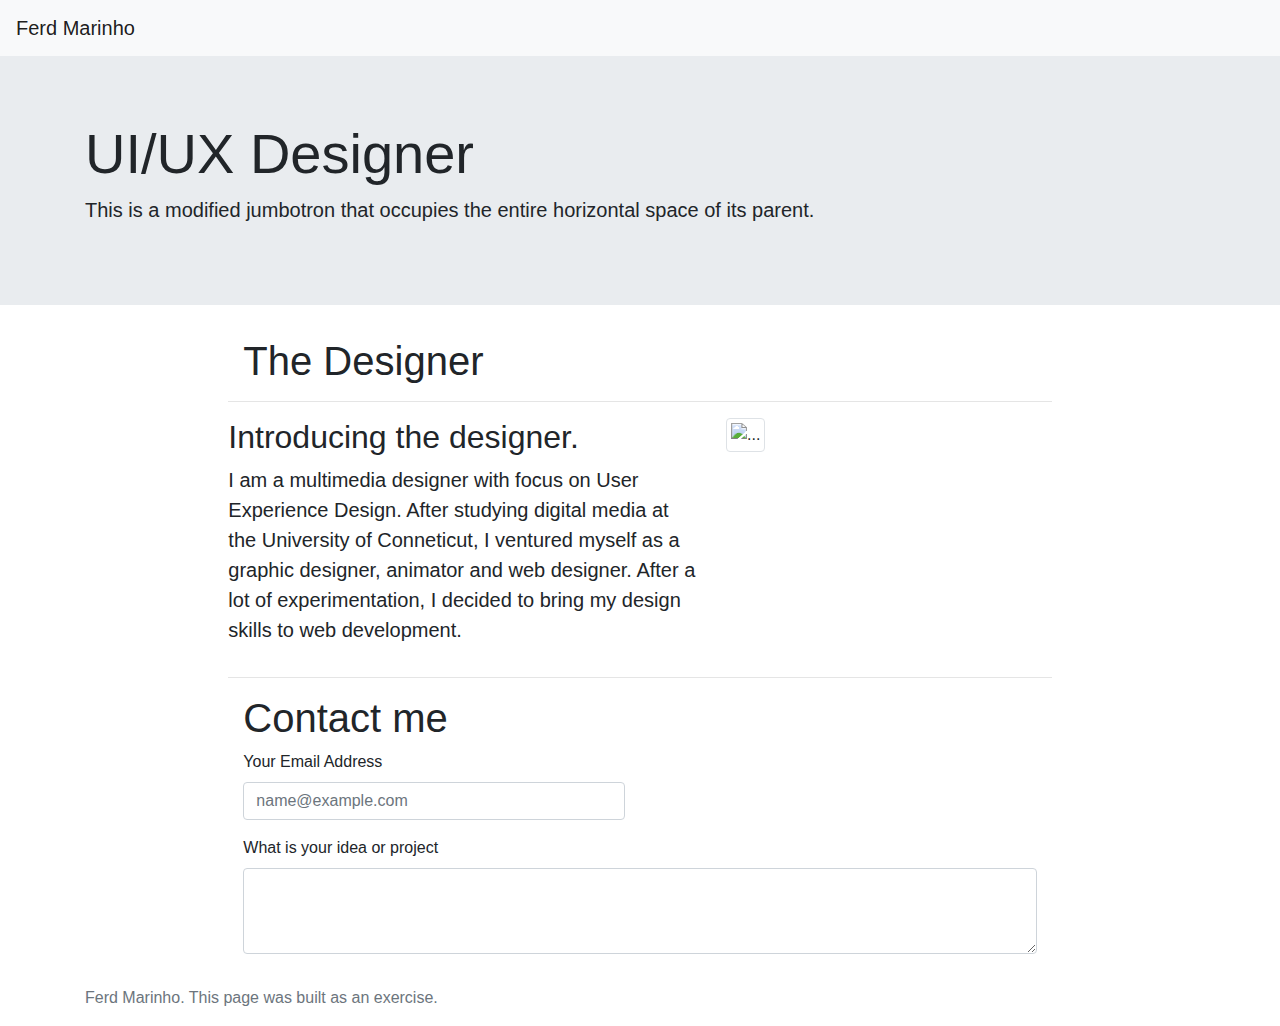
==== index.html @ c8f5e19d "HTML elements added" ====
<!DOCTYPE html>
<html>

<head>
    <meta charset="UTF-8">
    <title>Bootstrap Homework</title>
    <link rel="stylesheet" type="text/css" href="style.css">
     <link rel="stylesheet" href="https://stackpath.bootstrapcdn.com/bootstrap/4.3.1/css/bootstrap.min.css" integrity="sha384-ggOyR0iXCbMQv3Xipma34MD+dH/1fQ784/j6cY/iJTQUOhcWr7x9JvoRxT2MZw1T" crossorigin="anonymous">
     <link rel="canonical" href="https://getbootstrap.com/docs/4.3/examples/sticky-footer/">
    <!-- Bootstrap core CSS -->
    <link href="./Sticky Footer Template · Bootstrap_files/bootstrap.min.css" rel="stylesheet" integrity="sha384-ggOyR0iXCbMQv3Xipma34MD+dH/1fQ784/j6cY/iJTQUOhcWr7x9JvoRxT2MZw1T" crossorigin="anonymous">
    <style>
      .bd-placeholder-img {
        font-size: 1.125rem;
        text-anchor: middle;
        -webkit-user-select: none;
        -moz-user-select: none;
        -ms-user-select: none;
        user-select: none;
      }

      @media (min-width: 768px) {
        .bd-placeholder-img-lg {
          font-size: 3.5rem;
        }
      }
    </style>
  </head>

<body>

        <nav class="navbar navbar-light bg-light">
                <span class="navbar-brand mb-0 h1">Ferd Marinho</span>
              </nav>

<!--Jumbotron-->

<div class="jumbotron jumbotron-fluid">
  <div class="container">
    <h1 class="display-4">UI/UX Designer</h1>
    <p class="lead">This is a modified jumbotron that occupies the entire horizontal space of its parent.</p>
  </div>
</div>



<!--Wrap Container Centered-->

<div class="container col-8">

  <!--Title-->
        <div class="container-fluid">
                <h1>The Designer</h1>
          </div>   


    <!--Featurette-->
    <hr class="featurette-divider">

    <div class="row featurette">
      <div class="col-md-7">
        <h2 class="featurette-heading">Introducing the designer.</h2>
        <p class="lead">I am a multimedia designer with focus on User Experience Design. After studying digital media at the University of Conneticut, I ventured myself as a graphic designer, animator and web designer. After a lot of experimentation, I decided to bring my design skills to web development. </p>
      </div>
      <div class="col-md-5">
        <img src="Images/Portrait.jpg" alt="..." class="img-thumbnail">
      </div>
    </div>

<!--Contact Me-->
<hr class="featurette-divider">

<div class="container-fluid">
  <h1>Contact me</h1>
</div> 
<form>
  <div class="form-group col-md-6">
    <label for="exampleFormControlInput1">Your Email Address</label>
    <input type="email" class="form-control" id="exampleFormControlInput1" placeholder="name@example.com">
  </div>
  
  <div class="form-group container-fluid">
    <label for="exampleFormControlTextarea1">What is your idea or project</label>
    <textarea class="form-control" id="exampleFormControlTextarea1" rows="3"></textarea>
  </div>

</form>
      

</div>

<!--Sticky Footer-->
<footer class="footer mt-auto py-3">
  <div class="container">
    <span class="text-muted">Ferd Marinho. This page was built as an exercise.</span>
  </div>
</footer>
          

            
</body>

<script src="https://stackpath.bootstrapcdn.com/bootstrap/4.3.1/js/bootstrap.min.js" integrity="sha384-JjSmVgyd0p3pXB1rRibZUAYoIIy6OrQ6VrjIEaFf/nJGzIxFDsf4x0xIM+B07jRM" crossorigin="anonymous"></script>

</html>
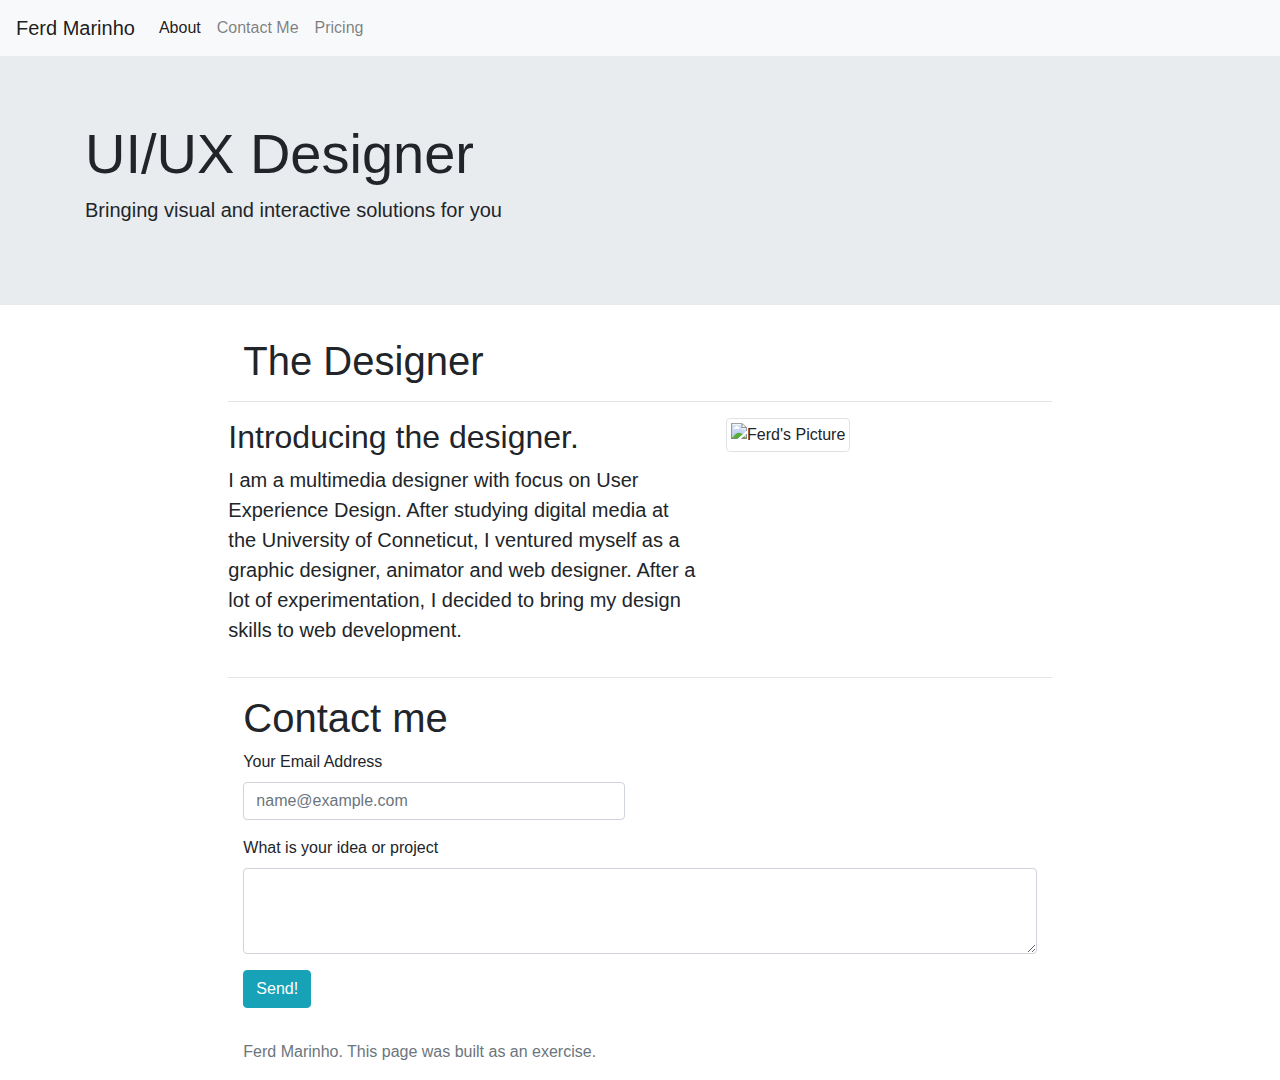
==== commit a3dc9824: "Nav, Jumbotron, Contact Card added" ====
--- a/index.html
+++ b/index.html
@@ -29,20 +29,35 @@
 
 <body>
 
-        <nav class="navbar navbar-light bg-light">
-                <span class="navbar-brand mb-0 h1">Ferd Marinho</span>
-              </nav>
+<!--Nav-->
+  <nav class="navbar navbar-expand-lg navbar-light bg-light">
+    <a class="navbar-brand" href="#">Ferd Marinho</a>
+    <button class="navbar-toggler" type="button" data-toggle="collapse" data-target="#navbarNav" aria-controls="navbarNav" aria-expanded="false" aria-label="Toggle navigation">
+      <span class="navbar-toggler-icon"></span>
+    </button>
+    <div class="collapse navbar-collapse" id="navbarNav">
+      <ul class="navbar-nav">
+        <li class="nav-item active">
+          <a class="nav-link" href="#">About<span class="sr-only">(current)</span></a>
+        </li>
+        <li class="nav-item">
+          <a class="nav-link" href="#">Contact Me</a>
+        </li>
+        <li class="nav-item">
+          <a class="nav-link" href="#">Pricing</a>
+        </li>
+      </ul>
+    </div>
+  </nav>
 
 <!--Jumbotron-->
 
 <div class="jumbotron jumbotron-fluid">
   <div class="container">
     <h1 class="display-4">UI/UX Designer</h1>
-    <p class="lead">This is a modified jumbotron that occupies the entire horizontal space of its parent.</p>
+    <p class="lead">Bringing visual and interactive solutions for you</p>
   </div>
 </div>
-
-
 
 <!--Wrap Container Centered-->
 
@@ -63,7 +78,7 @@
         <p class="lead">I am a multimedia designer with focus on User Experience Design. After studying digital media at the University of Conneticut, I ventured myself as a graphic designer, animator and web designer. After a lot of experimentation, I decided to bring my design skills to web development. </p>
       </div>
       <div class="col-md-5">
-        <img src="Images/Portrait.jpg" alt="..." class="img-thumbnail">
+        <img src="https://scontent-lga3-1.xx.fbcdn.net/v/t1.0-9/68809557_10158805749605550_5666332967585185792_n.jpg?_nc_cat=106&_nc_oc=AQm7RsWc_UHjMDKlvTHgtfl4QEK6RkdFDgwY8T5x-9UwUkIxxjTWK_GnW2Gt_upHQ3g&_nc_ht=scontent-lga3-1.xx&oh=69a89bf921fc403485a5184e329b7039&oe=5DD2B201" alt="Ferd's Picture" class="img-thumbnail">
       </div>
     </div>
 
@@ -73,6 +88,7 @@
 <div class="container-fluid">
   <h1>Contact me</h1>
 </div> 
+
 <form>
   <div class="form-group col-md-6">
     <label for="exampleFormControlInput1">Your Email Address</label>
@@ -83,11 +99,11 @@
     <label for="exampleFormControlTextarea1">What is your idea or project</label>
     <textarea class="form-control" id="exampleFormControlTextarea1" rows="3"></textarea>
   </div>
+  <div class="form-group container-fluid">
+  <button type="button" class="btn btn-info">Send!</button>
+  </div>
+</form>   
 
-</form>
-      
-
-</div>
 
 <!--Sticky Footer-->
 <footer class="footer mt-auto py-3">
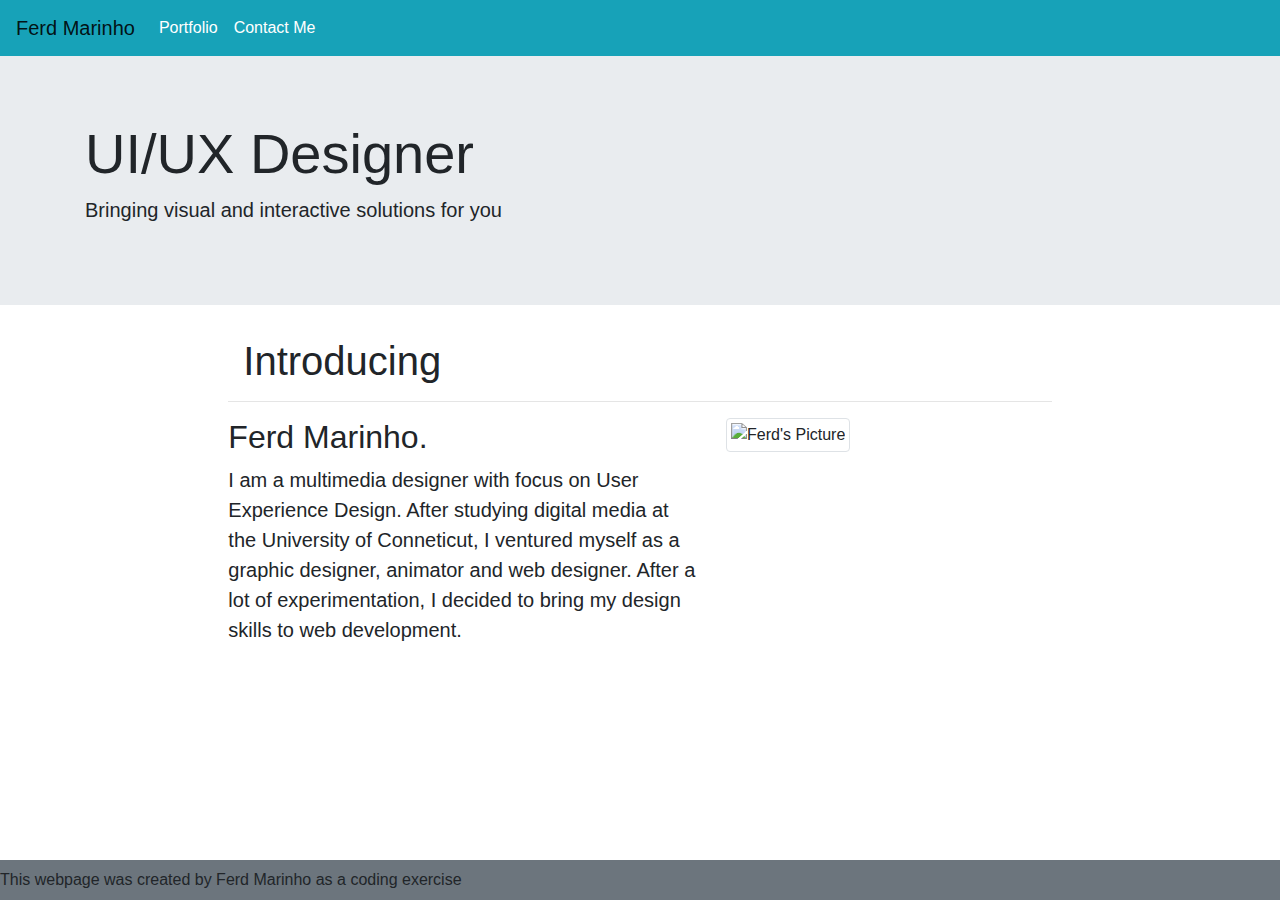
==== commit c34d7fd5: "3 Pages fixed:Index,Portfolio,Contact. Added Navbar and Footer. Check both." ====
--- a/index.html
+++ b/index.html
@@ -3,54 +3,33 @@
 
 <head>
     <meta charset="UTF-8">
-    <title>Bootstrap Homework</title>
-    <link rel="stylesheet" type="text/css" href="style.css">
+    <title>Ferd Designer</title>
+    <link rel="stylesheet" type="text/css" href="footer_css.css">
      <link rel="stylesheet" href="https://stackpath.bootstrapcdn.com/bootstrap/4.3.1/css/bootstrap.min.css" integrity="sha384-ggOyR0iXCbMQv3Xipma34MD+dH/1fQ784/j6cY/iJTQUOhcWr7x9JvoRxT2MZw1T" crossorigin="anonymous">
-     <link rel="canonical" href="https://getbootstrap.com/docs/4.3/examples/sticky-footer/">
-    <!-- Bootstrap core CSS -->
-    <link href="./Sticky Footer Template · Bootstrap_files/bootstrap.min.css" rel="stylesheet" integrity="sha384-ggOyR0iXCbMQv3Xipma34MD+dH/1fQ784/j6cY/iJTQUOhcWr7x9JvoRxT2MZw1T" crossorigin="anonymous">
-    <style>
-      .bd-placeholder-img {
-        font-size: 1.125rem;
-        text-anchor: middle;
-        -webkit-user-select: none;
-        -moz-user-select: none;
-        -ms-user-select: none;
-        user-select: none;
-      }
-
-      @media (min-width: 768px) {
-        .bd-placeholder-img-lg {
-          font-size: 3.5rem;
-        }
-      }
-    </style>
-  </head>
+     <link rel="canonical" href="https://getbootstrap.com/docs/4.3/examples/sticky-footer/">   
+</head>
 
 <body>
 
 <!--Nav-->
-  <nav class="navbar navbar-expand-lg navbar-light bg-light">
-    <a class="navbar-brand" href="#">Ferd Marinho</a>
+  <nav class="navbar navbar-expand-lg navbar-light bg-info">
+    <a class="navbar-brand" href="index.html">Ferd Marinho</a>
     <button class="navbar-toggler" type="button" data-toggle="collapse" data-target="#navbarNav" aria-controls="navbarNav" aria-expanded="false" aria-label="Toggle navigation">
       <span class="navbar-toggler-icon"></span>
     </button>
     <div class="collapse navbar-collapse" id="navbarNav">
       <ul class="navbar-nav">
         <li class="nav-item active">
-          <a class="nav-link" href="#">About<span class="sr-only">(current)</span></a>
+          <a class="nav-link text-white" href="portfolio.html">Portfolio<span class="sr-only">(current)</span></a>
         </li>
         <li class="nav-item">
-          <a class="nav-link" href="#">Contact Me</a>
-        </li>
-        <li class="nav-item">
-          <a class="nav-link" href="#">Pricing</a>
+          <a class="nav-link text-white" href="contact.html">Contact Me</a>
         </li>
       </ul>
     </div>
   </nav>
 
-<!--Jumbotron-->
+<!--Jumbotron1-->
 
 <div class="jumbotron jumbotron-fluid">
   <div class="container">
@@ -65,7 +44,7 @@
 
   <!--Title-->
         <div class="container-fluid">
-                <h1>The Designer</h1>
+                <h1>Introducing</h1>
           </div>   
 
 
@@ -74,46 +53,18 @@
 
     <div class="row featurette">
       <div class="col-md-7">
-        <h2 class="featurette-heading">Introducing the designer.</h2>
+        <h2 class="featurette-heading">Ferd Marinho.<br></h2>
         <p class="lead">I am a multimedia designer with focus on User Experience Design. After studying digital media at the University of Conneticut, I ventured myself as a graphic designer, animator and web designer. After a lot of experimentation, I decided to bring my design skills to web development. </p>
       </div>
       <div class="col-md-5">
         <img src="https://scontent-lga3-1.xx.fbcdn.net/v/t1.0-9/68809557_10158805749605550_5666332967585185792_n.jpg?_nc_cat=106&_nc_oc=AQm7RsWc_UHjMDKlvTHgtfl4QEK6RkdFDgwY8T5x-9UwUkIxxjTWK_GnW2Gt_upHQ3g&_nc_ht=scontent-lga3-1.xx&oh=69a89bf921fc403485a5184e329b7039&oe=5DD2B201" alt="Ferd's Picture" class="img-thumbnail">
       </div>
-    </div>
+    </div>          
 
-<!--Contact Me-->
-<hr class="featurette-divider">
+  <!--Sticky Footer-->     
+  <div class="footer fixed-bottom bg-secondary"><p>This webpage was created by Ferd Marinho as a coding exercise</p>
+  </div>   
 
-<div class="container-fluid">
-  <h1>Contact me</h1>
-</div> 
-
-<form>
-  <div class="form-group col-md-6">
-    <label for="exampleFormControlInput1">Your Email Address</label>
-    <input type="email" class="form-control" id="exampleFormControlInput1" placeholder="name@example.com">
-  </div>
-  
-  <div class="form-group container-fluid">
-    <label for="exampleFormControlTextarea1">What is your idea or project</label>
-    <textarea class="form-control" id="exampleFormControlTextarea1" rows="3"></textarea>
-  </div>
-  <div class="form-group container-fluid">
-  <button type="button" class="btn btn-info">Send!</button>
-  </div>
-</form>   
-
-
-<!--Sticky Footer-->
-<footer class="footer mt-auto py-3">
-  <div class="container">
-    <span class="text-muted">Ferd Marinho. This page was built as an exercise.</span>
-  </div>
-</footer>
-          
-
-            
 </body>
 
 <script src="https://stackpath.bootstrapcdn.com/bootstrap/4.3.1/js/bootstrap.min.js" integrity="sha384-JjSmVgyd0p3pXB1rRibZUAYoIIy6OrQ6VrjIEaFf/nJGzIxFDsf4x0xIM+B07jRM" crossorigin="anonymous"></script>
--- a/footer_css.css
+++ b/footer_css.css
@@ -0,0 +1,14 @@
+
+.footer {
+    position: absolute;
+    bottom: 0;
+    width: 100%;
+    height: 40px;
+    line-height: 40px;
+}
+.footer p{
+}
+
+body {
+    padding-bottom: 60px;
+}
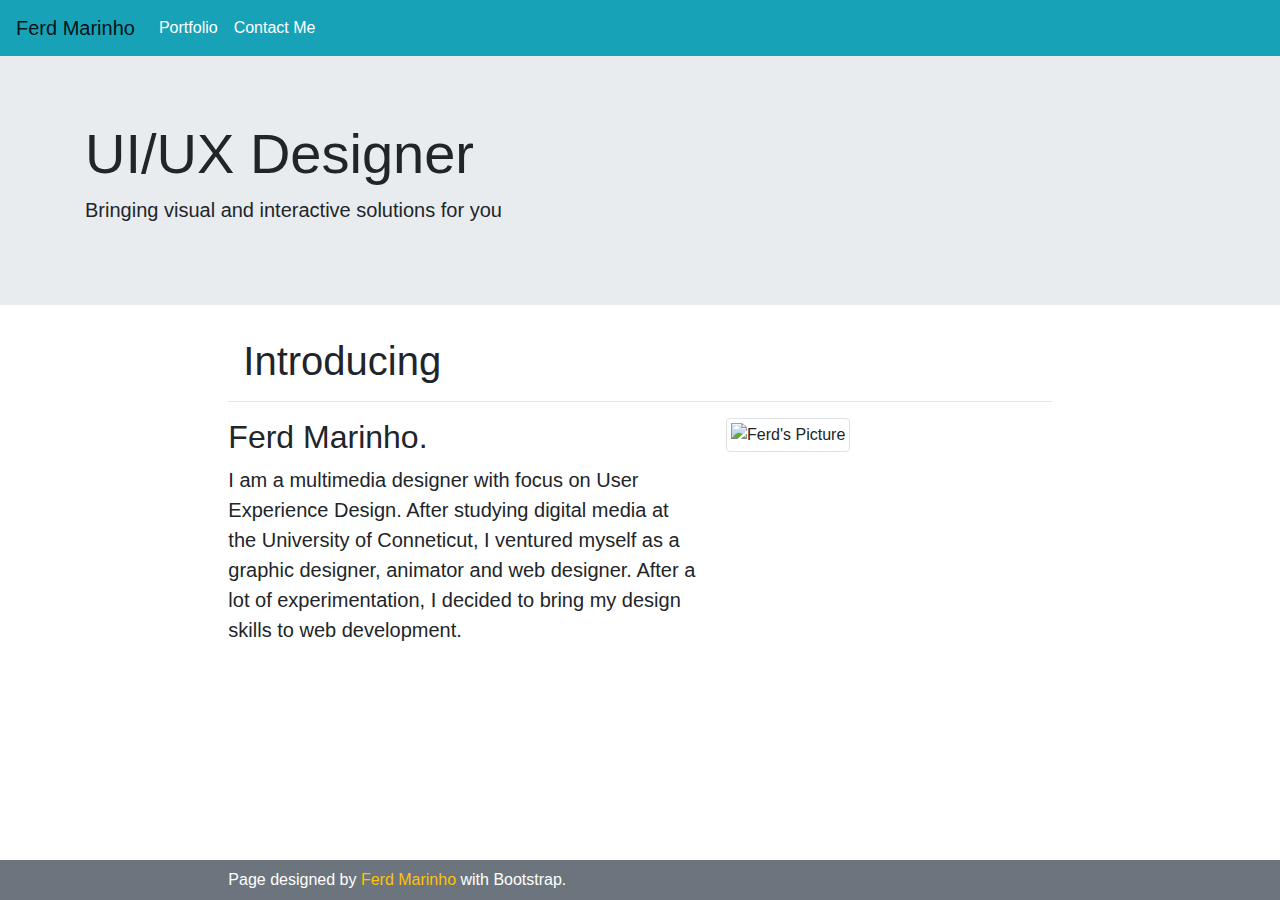
==== commit 5fc2eb89: "Sticky footer COMPLETE. CSS created for such." ====
--- a/index.html
+++ b/index.html
@@ -59,11 +59,18 @@
       <div class="col-md-5">
         <img src="https://scontent-lga3-1.xx.fbcdn.net/v/t1.0-9/68809557_10158805749605550_5666332967585185792_n.jpg?_nc_cat=106&_nc_oc=AQm7RsWc_UHjMDKlvTHgtfl4QEK6RkdFDgwY8T5x-9UwUkIxxjTWK_GnW2Gt_upHQ3g&_nc_ht=scontent-lga3-1.xx&oh=69a89bf921fc403485a5184e329b7039&oe=5DD2B201" alt="Ferd's Picture" class="img-thumbnail">
       </div>
-    </div>          
+    
+    </div>
+    </div>
 
-  <!--Sticky Footer-->     
-  <div class="footer fixed-bottom bg-secondary"><p>This webpage was created by Ferd Marinho as a coding exercise</p>
-  </div>   
+    <div class="prefooter container-fluid"></div>
+
+    <!--Sticky Footer-->     
+    <footer class="footer fixed-bottom bg-secondary">
+        <div class="container col-8">
+          <span class="text-white">Page designed by <a class="text-warning" href="https://github.com/Ferdmarinho" target="blank">Ferd Marinho</a> with Bootstrap.</span>
+        </div>
+      </footer>
 
 </body>
 
--- a/footer_css.css
+++ b/footer_css.css
@@ -1,14 +1,12 @@
-
 .footer {
     position: absolute;
     bottom: 0;
     width: 100%;
     height: 40px;
     line-height: 40px;
+    margin-top: 20px;
 }
-.footer p{
+.prefooter {
+    height: 60px;
 }
 
-body {
-    padding-bottom: 60px;
-}
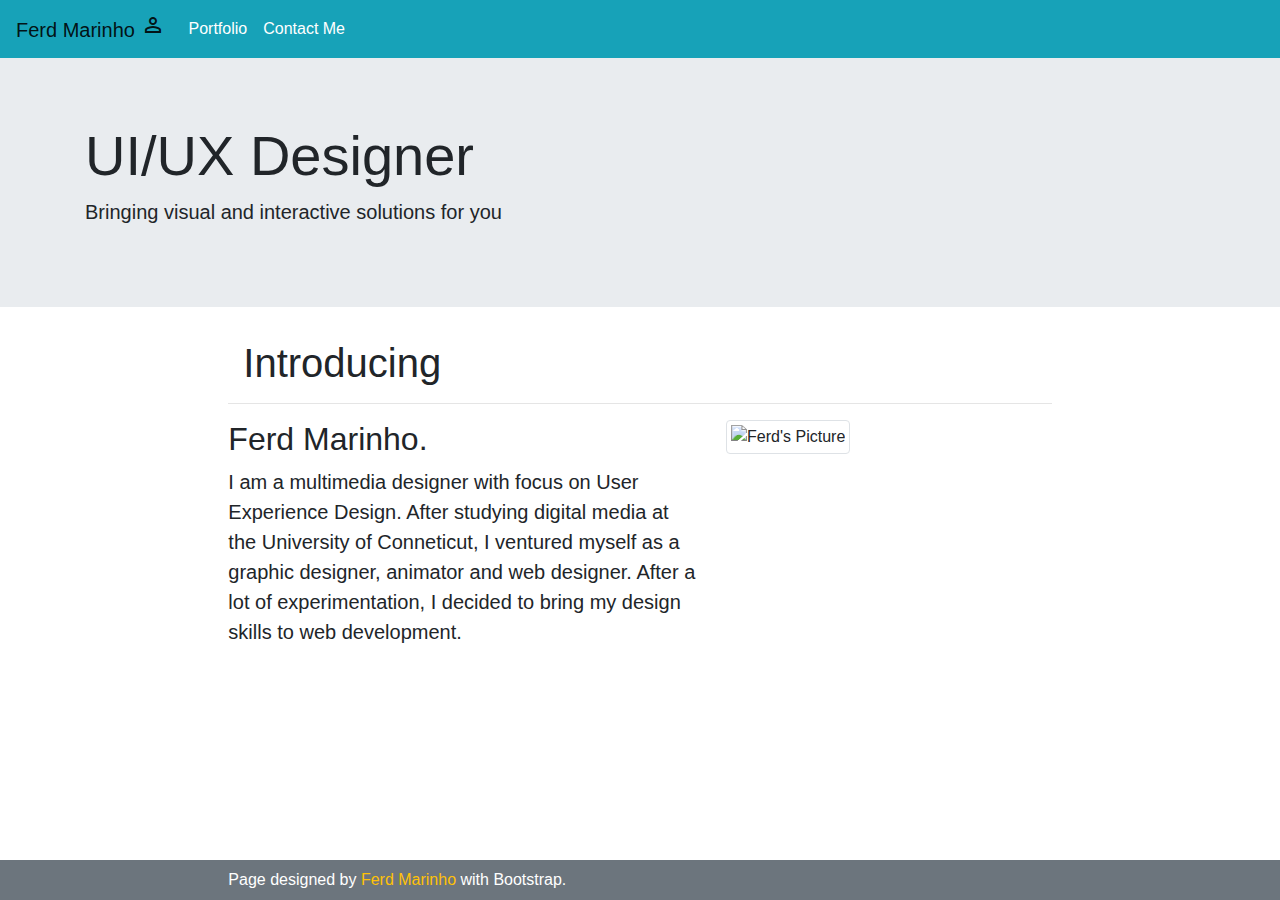
==== commit f6760e63: "Complete for homework delivery. Work on fixing image sizes (no stretching) on portfolio." ====
--- a/index.html
+++ b/index.html
@@ -4,16 +4,19 @@
 <head>
     <meta charset="UTF-8">
     <title>Ferd Designer</title>
-    <link rel="stylesheet" type="text/css" href="footer_css.css">
+    <link rel="stylesheet" type="text/css" href="assets/css/footer_css.css">
      <link rel="stylesheet" href="https://stackpath.bootstrapcdn.com/bootstrap/4.3.1/css/bootstrap.min.css" integrity="sha384-ggOyR0iXCbMQv3Xipma34MD+dH/1fQ784/j6cY/iJTQUOhcWr7x9JvoRxT2MZw1T" crossorigin="anonymous">
-     <link rel="canonical" href="https://getbootstrap.com/docs/4.3/examples/sticky-footer/">   
+     <link rel="canonical" href="https://getbootstrap.com/docs/4.3/examples/sticky-footer/"> 
+     <link href="https://fonts.googleapis.com/icon?family=Material+Icons"
+      rel="stylesheet">  
 </head>
 
 <body>
 
 <!--Nav-->
   <nav class="navbar navbar-expand-lg navbar-light bg-info">
-    <a class="navbar-brand" href="index.html">Ferd Marinho</a>
+    <a class="navbar-brand" href="index.html">Ferd Marinho <i class="material-icons">
+        perm_identity</i></a>
     <button class="navbar-toggler" type="button" data-toggle="collapse" data-target="#navbarNav" aria-controls="navbarNav" aria-expanded="false" aria-label="Toggle navigation">
       <span class="navbar-toggler-icon"></span>
     </button>
--- a/assets/css/footer_css.css
+++ b/assets/css/footer_css.css
@@ -0,0 +1,12 @@
+.footer {
+    position: absolute;
+    bottom: 0;
+    width: 100%;
+    height: 40px;
+    line-height: 40px;
+    margin-top: 20px;
+}
+.prefooter {
+    height: 60px;
+}
+
